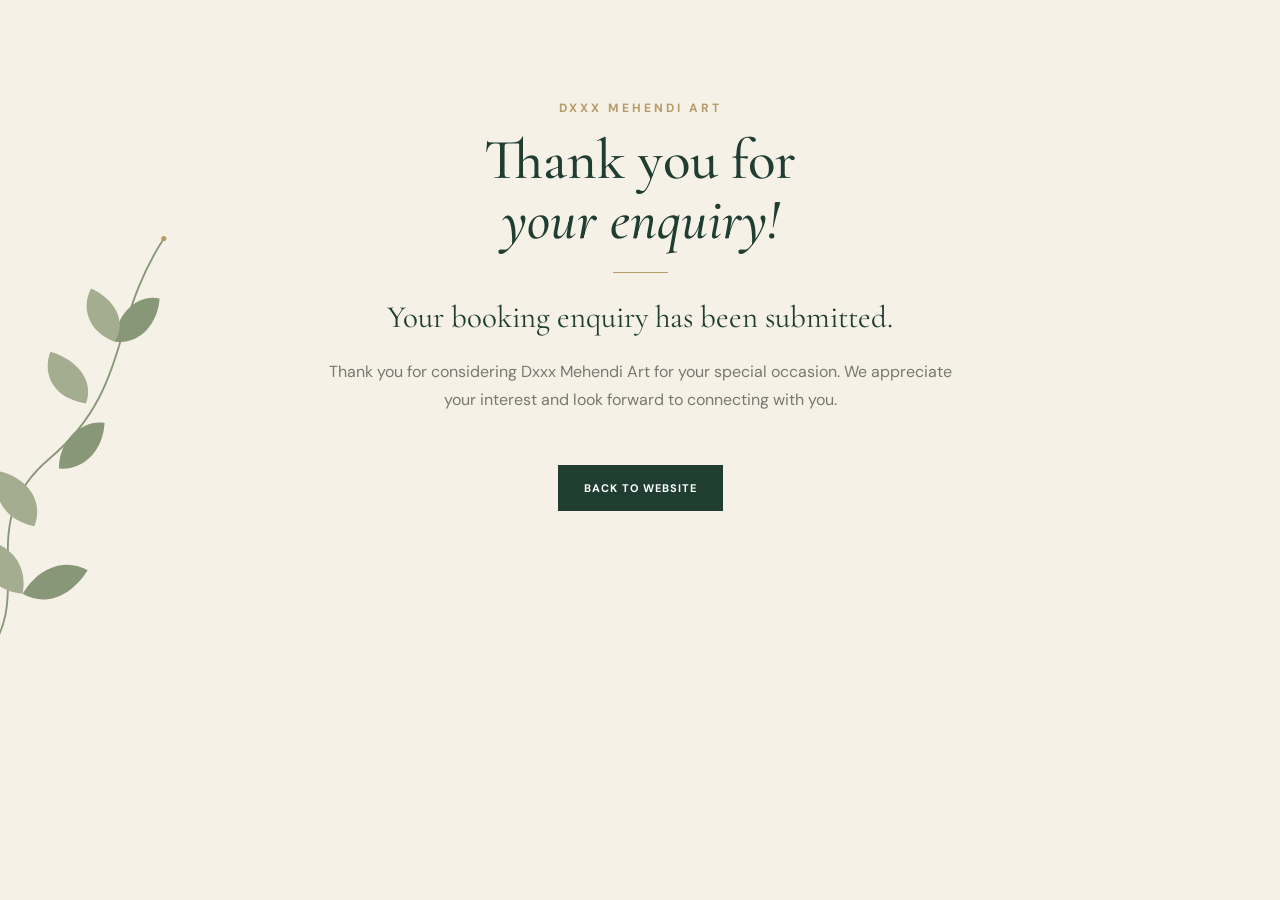
==== thank-you.html @ f759baf1 "Add files via upload" ====
<!DOCTYPE html>
<html lang="en">
<head>
  <meta charset="UTF-8">
  <meta name="viewport" content="width=device-width, initial-scale=1.0">

  <meta name="theme-color" content="#f6f1e7">
  <meta name="description" content="Thank you for your enquiry at Dxxx Mehendi Art.">

  <title>Thank You | Dxxx Mehendi Art</title>

  <!-- SAME FONTS AS HOMEPAGE -->
  <link rel="preconnect" href="https://fonts.googleapis.com">
  <link rel="preconnect" href="https://fonts.gstatic.com" crossorigin>

  <link href="https://fonts.googleapis.com/css2?family=Cormorant+Garamond:wght@400;500;600;700&family=DM+Sans:wght@400;500;600;700&display=swap" rel="stylesheet">

  <!-- SAME STYLESHEET AS HOMEPAGE -->
  <link rel="stylesheet" href="style.css">
</head>

<body>

  <!-- SAME BOTANICAL VINE ARTWORK AS HOMEPAGE -->
  <svg class="vine-library" xmlns="http://www.w3.org/2000/svg" aria-hidden="true">
    <symbol id="vine-art" viewBox="0 0 260 520">

      <path class="vine-stem" pathLength="1"
        d="M20 510 C90 430 5 350 100 270 S170 110 235 10"
        fill="none" stroke="#899779" stroke-width="2.2"
        stroke-linecap="round"/>

      <path class="vine-detail" d="M68 430 C25 425 13 390 18 365 C52 370 75 394 68 430Z" fill="#a5ad91"/>
      <path class="vine-detail" d="M68 430 C91 392 125 390 145 402 C126 432 96 446 68 430Z" fill="#899779"/>
      <path class="vine-detail" d="M82 350 C42 342 32 310 39 285 C72 292 94 319 82 350Z" fill="#a5ad91"/>
      <path class="vine-detail" d="M111 282 C111 245 141 224 165 228 C163 260 141 284 111 282Z" fill="#899779"/>
      <path class="vine-detail" d="M143 205 C103 199 91 169 101 144 C132 153 153 178 143 205Z" fill="#a5ad91"/>
      <path class="vine-detail" d="M177 132 C178 96 207 75 230 81 C228 112 205 136 177 132Z" fill="#899779"/>
      <path class="vine-detail" d="M177 132 C145 120 137 91 149 69 C176 81 192 107 177 132Z" fill="#a5ad91"/>

      <path class="vine-gold" pathLength="1"
        d="M30 475 C7 459 2 439 8 421"
        fill="none" stroke="#b69a68" stroke-width="1.2"/>

      <circle class="vine-gold-dot" cx="8" cy="421" r="3" fill="#b69a68"/>
      <circle class="vine-gold-dot" cx="235" cy="10" r="3" fill="#b69a68"/>

    </symbol>
  </svg>

  <!-- THANK YOU SECTION -->
  <section class="story section-space thank-you-page">

    <!-- SAME STORY VINE AS HOMEPAGE -->
    <svg class="vine vine-story is-visible"
      viewBox="0 0 260 520"
      aria-hidden="true">
      <use href="#vine-art"></use>
    </>

    <div class="section-inner story-inner">

      <p class="eyebrow">DXXX MEHENDI ART</p>

      <h2>
        Thank you for<br>
        <em>your enquiry!</em>
      </h2>

      <div class="gold-line"></div>

      <p class="story-tagline">
        Your booking enquiry has been submitted.
      </p>

      <p class="story-copy">
        Thank you for considering Dxxx Mehendi Art
        for your special occasion. We appreciate your
        interest and look forward to connecting with you.
      </p>

      <a href="index.html" class="btn btn-dark">
        Back to Website
      </a>

    </div>

  </section>

</body>
</html>
---- style.css ----
:root {
  --ivory: #f6f1e7;
  --cream: #eee8dc;
  --green: #203d32;
  --green-light: #345748;
  --booking-green: #657b63;
  --gold: #b69a68;
  --sage: #899779;
  --text: #343b32;
  --muted: #77796e;
  --white: #fffdf8;
}

* {
  margin: 0;
  padding: 0;
  box-sizing: border-box;
}

html {
  scroll-behavior: smooth;
  scroll-padding-top: 78px;
}

body {
  background: var(--ivory);
  color: var(--text);
  font-family: 'DM Sans', sans-serif;
  overflow-x: hidden;
}

a {
  color: inherit;
  text-decoration: none;
}

button,
input,
textarea,
select {
  font: inherit;
}

.vine-library {
  position: absolute;
  width: 0;
  height: 0;
  overflow: hidden;
}


/* HEADER */

.navbar {
  position: fixed;
  top: 0;
  left: 0;
  z-index: 100;
  width: 100%;
  min-height: 76px;
  padding: 15px 6%;
  display: flex;
  align-items: center;
  justify-content: space-between;
  gap: 25px;
  background: rgba(246, 241, 231, .97);
  border-bottom: 1px solid rgba(182, 154, 104, .2);
  box-shadow: 0 4px 18px rgba(32, 61, 50, .08);
  transform: translateY(-110%);
  transition: transform .35s ease,
              min-height .3s ease,
              padding .3s ease;
}

.navbar.nav-visible {
  transform: translateY(0);
}

.brand {
  flex-shrink: 0;
  color: var(--green);
  font-family: 'Cormorant Garamond', serif;
  font-size: 27px;
  font-weight: 700;
  letter-spacing: .2px;
  transition: font-size .3s ease;
}

.brand span {
  font-weight: 500;
}

.navbar nav {
  display: flex;
  align-items: center;
  justify-content: flex-end;
  flex-wrap: wrap;
  gap: 23px;
}

.navbar nav a {
  color: var(--green);
  font-size: 12px;
  font-weight: 600;
  transition: color .2s ease;
}

.navbar nav a:hover {
  color: var(--gold);
}

.navbar.scrolled {
  min-height: 48px;
  padding-top: 7px;
  padding-bottom: 7px;
}

.navbar.scrolled .brand {
  font-size: 20px;
}

.navbar.scrolled nav {
  gap: 17px;
}

.navbar.scrolled nav a {
  font-size: 10px;
}


/* HERO */

.hero-cover {
  min-height: 100svh;
  position: relative;
  display: flex;
  align-items: center;
  justify-content: center;
  text-align: center;
  color: white;
  background-image: url("images/IMG-20261113-WA0094.jpg");
  background-size: cover;
  background-position: center 42%;
  overflow: hidden;
}

.hero-shade {
  position: absolute;
  inset: 0;
  background: linear-gradient(
    180deg,
    rgba(15, 27, 21, .25),
    rgba(15, 27, 21, .48)
  );
}

/*
  The content moves upward.
  The buttons move separately downward.
  Hero entrance animation uses opacity only so it
  cannot override these positioning transforms.
*/

.hero-content {
  position: relative;
  z-index: 1;
  width: min(90%, 760px);
  padding: 55px 15px;
  transform: translateY(-38px);
  animation: heroAppear 1.1s ease both;
}

.hero-overline {
  color: #e8d6ae;
  font-size: 11px;
  letter-spacing: 4px;
  margin-bottom: 18px;
}

.hero-content h1 {
  font-family: 'Cormorant Garamond', serif;
  font-size: clamp(48px, 8vw, 88px);
  line-height: .98;
  font-weight: 500;
  text-shadow: 0 3px 25px rgba(0, 0, 0, .25);
}

.hero-small {
  margin-top: 20px;
  font-family: 'Cormorant Garamond', serif;
  font-size: clamp(17px, 2.5vw, 23px);
  letter-spacing: 1px;
}

.hero-buttons {
  margin-top: 34px;
  display: flex;
  align-items: center;
  justify-content: center;
  flex-wrap: wrap;
  gap: 13px;
  position: relative;
  transform: translateY(65px);
}

.btn {
  min-height: 46px;
  padding: 13px 25px;
  display: inline-flex;
  align-items: center;
  justify-content: center;
  border: 1px solid transparent;
  cursor: pointer;
  font-size: 11px;
  font-weight: 700;
  letter-spacing: 1px;
  text-transform: uppercase;
  transition: background .25s ease,
              color .25s ease,
              border-color .25s ease,
              transform .25s ease;
}

.btn:hover {
  transform: translateY(-2px);
}

.btn-light {
  color: var(--green);
  background: var(--ivory);
}

.btn-light:hover {
  background: white;
}

.btn-outline {
  color: white;
  border-color: rgba(255, 255, 255, .8);
  background: transparent;
}

.btn-outline:hover {
  color: var(--green);
  background: white;
}

.btn-dark {
  color: white;
  background: var(--green);
}

.btn-dark:hover {
  background: var(--green-light);
}

@keyframes heroAppear {
  from {
    opacity: 0;
  }
  to {
    opacity: 1;
  }
}


/* SHARED SECTION STYLES */

.section-space {
  position: relative;
  padding: 100px 7%;
  overflow: hidden;
}

.section-inner {
  position: relative;
  z-index: 3;
  width: min(100%, 1120px);
  margin: 0 auto;
}

.eyebrow {
  color: var(--gold);
  font-size: 10px;
  font-weight: 700;
  letter-spacing: 3px;
  text-transform: uppercase;
}

.section-heading {
  margin: 0 auto 42px;
  max-width: 650px;
  text-align: center;
}

.section-heading h2,
.story h2,
.contact-section h2 {
  margin-top: 10px;
  color: var(--green);
  font-family: 'Cormorant Garamond', serif;
  font-size: clamp(39px, 5vw, 57px);
  line-height: 1.05;
  font-weight: 500;
}

.section-heading > p:last-child {
  margin-top: 14px;
  color: var(--muted);
  font-size: 14px;
  line-height: 1.8;
}

.gold-line {
  width: 55px;
  height: 1px;
  margin: 22px auto;
  background: var(--gold);
}


/* BOTANICAL VINES */

/*
  Important:
  The vine is drawn using the SVG <use> element.
  Stroke dash animation is applied to the referenced artwork.
  The whole vine gently rotates while visible.
*/

.vine {
  position: absolute;
  z-index: 1;
  width: 245px;
  height: 490px;
  overflow: visible;
  pointer-events: none;
  opacity: .48;
  transform-origin: center;
}

/* Start with the vine artwork hidden */

.vine use {
  opacity: 0;
  stroke-dasharray: 1;
  stroke-dashoffset: 1;
  transition:
    stroke-dashoffset 3.2s cubic-bezier(.45, 0, .2, 1),
    opacity .8s ease;
}

/* When the section enters view, draw the artwork */

.vine.is-visible use {
  opacity: 1;
  stroke-dashoffset: 0;
}

/* Continuous gentle movement while visible */

.vine.is-visible {
  animation: vineSway 6s ease-in-out infinite;
}

/* Slightly different movement timing for natural variation */

.vine-gallery.is-visible {
  animation-duration: 7.5s;
}

.vine-services.is-visible {
  animation-duration: 6.8s;
}

.vine-contact.is-visible {
  animation-duration: 7.2s;
}

.vine-booking.is-visible {
  animation-duration: 6.5s;
}

@keyframes vineSway {
  0%, 100% {
    rotate: -1.2deg;
  }

  50% {
    rotate: 1.2deg;
  }
}

/* Different vine positions in different sections */

.vine-story {
  left: -35px;
  bottom: -95px;
  transform: rotate(-12deg);
}

.vine-gallery {
  right: -45px;
  top: 25px;
  transform: rotate(120deg) scale(.95);
  opacity: .34;
}

.vine-services {
  left: -55px;
  top: 5px;
  transform: rotate(25deg) scale(.9);
  opacity: .35;
}

.vine-contact {
  right: -35px;
  bottom: -75px;
  transform: rotate(95deg) scale(.95);
  opacity: .4;
}

.vine-booking {
  left: -55px;
  top: -5px;
  transform: rotate(18deg) scale(.9);
  opacity: .29;
}


/* OUR STORY */

.story {
  background: var(--ivory);
  text-align: center;
}

.story-inner {
  max-width: 760px;
}

.story h2 {
  margin-top: 14px;
}

.story-tagline {
  max-width: 620px;
  margin: 0 auto 18px;
  color: var(--green);
  font-family: 'Cormorant Garamond', serif;
  font-size: clamp(22px, 3vw, 29px);
  line-height: 1.4;
}

.story-copy {
  max-width: 650px;
  margin: 0 auto;
  color: var(--muted);
  font-size: 14px;
  line-height: 2;
}

.text-link {
  display: inline-block;
  margin-top: 28px;
  padding-bottom: 6px;
  color: var(--green);
  border-bottom: 1px solid var(--gold);
  font-size: 9px;
  font-weight: 700;
  letter-spacing: 1px;
  text-transform: uppercase;
}

.text-link span {
  margin-left: 5px;
  color: var(--gold);
}


/* GALLERY */

.gallery-section {
  background: #eee8dc;
}

.gallery-grid {
  display: grid;
  grid-template-columns: repeat(3, minmax(0, 1fr));
  gap: 18px;
}

.gallery-item {
  position: relative;
  display: block;
  width: 100%;
  aspect-ratio: 4 / 5;
  padding: 0;
  overflow: hidden;
  border: 0;
  border-radius: 13px;
  background: #ded7c9;
  cursor: pointer;
  box-shadow: 0 5px 18px rgba(32, 61, 50, .08);
}

.gallery-item img {
  width: 100%;
  height: 100%;
  display: block;
  object-fit: cover;
  transition: transform .5s ease;
}

.gallery-item:hover img {
  transform: scale(1.055);
}

.gallery-item:focus-visible {
  outline: 3px solid var(--gold);
  outline-offset: 3px;
}


/* SERVICES — REDUCED EMPTY SPACE */

.services-section {
  background: var(--ivory);
  padding-top: 68px;
  padding-bottom: 72px;
}

.services-section .section-heading {
  margin-bottom: 25px;
}

.service-grid {
  display: grid;
  grid-template-columns: repeat(2, minmax(0, 1fr));
  gap: 16px;
}

.service-card {
  min-height: 0;
  padding: 23px 24px 25px;
  text-align: center;
  background: rgba(255, 253, 248, .86);
  border: 1px solid rgba(182, 154, 104, .35);
  border-radius: 4px;
  transition: transform .3s ease,
              box-shadow .3s ease;
}

.service-card:hover {
  transform: translateY(-4px);
  box-shadow: 0 12px 28px rgba(32, 61, 50, .07);
}

.service-number {
  display: block;
  margin-bottom: 8px;
  color: var(--gold);
  font-size: 19px;
}

.service-card h3 {
  color: var(--green);
  font-family: 'Cormorant Garamond', serif;
  font-size: 26px;
  font-weight: 600;
  line-height: 1.12;
}

.service-card p {
  max-width: 390px;
  margin: 8px auto 0;
  color: var(--muted);
  font-size: 12px;
  line-height: 1.65;
}


/* CONTACT — WARM CREAM */

.contact-section {
  position: relative;
  padding: 82px 7%;
  overflow: hidden;
  color: var(--text);
  background: #EEE8DC;
  text-align: center;
}

.contact-section h2 {
  color: var(--green);
}

.contact-section .eyebrow {
  color: #927849;
}

.contact-section .gold-line {
  background: #b69a68;
}

.contact-intro {
  margin: 0 auto;
  color: #77796e;
  font-size: 14px;
  line-height: 1.8;
}

.social-links {
  display: flex;
  align-items: center;
  justify-content: center;
  flex-wrap: wrap;
  gap: 38px;
  margin-top: 38px;
}

.social-link {
  min-width: 70px;
  display: flex;
  flex-direction: column;
  align-items: center;
  gap: 11px;
  color: var(--green);
  font-size: 11px;
  transition: color .2s ease,
              transform .2s ease;
}

.social-link:hover {
  color: #927849;
  transform: translateY(-4px);
}

.social-link svg {
  width: 27px;
  height: 27px;
  fill: none;
  stroke: currentColor;
  stroke-width: 1.6;
  stroke-linecap: round;
  stroke-linejoin: round;
}

.social-link .icon-fill {
  fill: currentColor;
  stroke: none;
}


/* BOOKING — BOTANICAL GREEN */

.booking-section {
  background: #657B63;
}

.booking-section .section-heading h2,
.booking-section .section-heading > p:last-child {
  color: #fffdf8;
}

.booking-section .section-heading .eyebrow {
  color: #ead6a9;
}

.booking-section .gold-line {
  background: #ead6a9;
}

.booking-inner {
  max-width: 790px;
}

.booking-form {
  padding: 34px;
  background: var(--white);
  border: 1px solid rgba(255, 255, 255, .45);
  box-shadow: 0 12px 35px rgba(20, 38, 26, .12);
}

.form-row {
  display: grid;
  grid-template-columns: repeat(2, minmax(0, 1fr));
  gap: 18px;
}

.form-group {
  margin-bottom: 18px;
}

.form-group label {
  display: block;
  margin-bottom: 8px;
  color: var(--green);
  font-size: 12px;
  font-weight: 700;
}

.form-group input,
.form-group select,
.form-group textarea {
  width: 100%;
  min-height: 46px;
  padding: 12px 13px;
  color: var(--text);
  background: #fbf9f4;
  border: 1px solid #ded8ca;
  border-radius: 2px;
  outline: none;
  font-size: 13px;
}

.form-group textarea {
  resize: vertical;
  min-height: 110px;
}

.form-group input:focus,
.form-group select:focus,
.form-group textarea:focus {
  border-color: var(--sage);
  box-shadow: 0 0 0 2px rgba(137, 151, 121, .12);
}

.booking-form .btn {
  width: 100%;
}

.form-note {
  margin-top: 14px;
  color: var(--muted);
  text-align: center;
  font-size: 11px;
}

/* Brand name sits below the Booking form */

.booking-brand {
  margin-top: 34px;
  color: #f2e5c8;
  text-align: center;
  font-family: 'Cormorant Garamond', serif;
  font-size: 27px;
  font-weight: 500;
  letter-spacing: 1px;
}

.hidden-field {
  display: none;
}


/* WHATSAPP */

.whatsapp-float {
  position: fixed;
  z-index: 90;
  right: 20px;
  bottom: 20px;
  width: 54px;
  height: 54px;
  display: flex;
  align-items: center;
  justify-content: center;
  border-radius: 50%;
  color: white;
  background: #238b58;
  box-shadow: 0 5px 18px rgba(0, 0, 0, .2);
  transition: transform .2s ease;
}

.whatsapp-float:hover {
  transform: scale(1.08);
}

.whatsapp-float svg {
  width: 28px;
  height: 28px;
  fill: none;
  stroke: currentColor;
  stroke-width: 1.5;
  stroke-linecap: round;
  stroke-linejoin: round;
}


/* LIGHTBOX */

.lightbox {
  position: fixed;
  z-index: 300;
  inset: 0;
  display: none;
  align-items: center;
  justify-content: center;
  padding: 55px 65px;
  background: rgba(12, 18, 14, .95);
}

.lightbox.open {
  display: flex;
}

.lightbox img {
  max-width: min(85vw, 900px);
  max-height: 82vh;
  object-fit: contain;
  border-radius: 5px;
  box-shadow: 0 10px 40px rgba(0, 0, 0, .3);
}

.lightbox-close,
.lightbox-arrow {
  position: absolute;
  display: flex;
  align-items: center;
  justify-content: center;
  color: white;
  background: transparent;
  border: 0;
  cursor: pointer;
}

.lightbox-close {
  top: 15px;
  right: 25px;
  font-size: 38px;
}

.lightbox-arrow {
  top: 50%;
  width: 45px;
  height: 55px;
  font-size: 28px;
  transform: translateY(-50%);
}

.lightbox-prev {
  left: 12px;
}

.lightbox-next {
  right: 12px;
}

.lightbox-count {
  position: absolute;
  bottom: 17px;
  left: 50%;
  color: white;
  font-size: 12px;
  transform: translateX(-50%);
}


/* FOOTER */

.footer {
  padding: 18px 15px;
  color: rgba(255, 253, 248, .7);
  background: #192f27;
  text-align: center;
  font-size: 10px;
  letter-spacing: .5px;
}


/* TABLET */

@media (max-width: 900px) {

  .navbar {
    padding-left: 4%;
    padding-right: 4%;
    gap: 14px;
  }

  .navbar nav {
    gap: 13px;
  }

  .navbar nav a {
    font-size: 11px;
  }

  .brand {
    font-size: 23px;
  }

  .gallery-grid {
    gap: 13px;
  }

}


/* MOBILE */

@media (max-width: 600px) {

  html {
    scroll-padding-top: 62px;
  }

  .navbar {
    min-height: 48px;
    padding: 7px 10px;
    gap: 8px;
  }

  .brand {
    font-size: 17px;
    line-height: 1;
  }

  .navbar nav {
    width: auto;
    justify-content: flex-end;
    gap: 9px;
    flex-wrap: nowrap;
  }

  .navbar nav a {
    font-size: 8px;
    white-space: nowrap;
  }

  .navbar.scrolled {
    min-height: 42px;
    padding: 6px 9px;
  }

  .navbar.scrolled .brand {
    font-size: 15px;
  }

  .navbar.scrolled nav {
    gap: 8px;
  }

  .navbar.scrolled nav a {
    font-size: 8px;
  }

  .hero-cover {
    min-height: 100svh;
    background-position: center 42%;
  }

  .hero-content {
    padding: 40px 10px;
    transform: translateY(-225px);
  }

  .hero-overline {
    font-size: 9px;
    letter-spacing: 3px;
  }

  .hero-content h1 {
    font-size: clamp(43px, 12vw, 65px);
  }

  .hero-small {
    font-size: 17px;
  }

  .hero-buttons {
    gap: 9px;
    margin-top: 27px;
    transform: translateY(395px);
  }

  .btn {
    min-height: 43px;
    padding: 12px 16px;
    font-size: 9px;
  }

  .section-space {
    padding: 70px 5%;
  }

  .section-heading {
    margin-bottom: 30px;
  }

  .section-heading h2,
  .story h2,
  .contact-section h2 {
    font-size: 42px;
  }

  .story-tagline {
    font-size: 23px;
  }

  .story-copy {
    font-size: 13px;
    line-height: 1.9;
  }

  /* Gallery: 2 columns on phones */

  .gallery-grid {
    grid-template-columns: repeat(2, minmax(0, 1fr));
    gap: 10px;
  }

  .gallery-item {
    aspect-ratio: 4 / 5;
    border-radius: 9px;
  }

  /* Compact Services */

  .services-section {
    padding-top: 52px;
    padding-bottom: 55px;
  }

  .services-section .section-heading {
    margin-bottom: 20px;
  }

  .service-grid {
    grid-template-columns: 1fr;
    gap: 11px;
  }

  .service-card {
    padding: 20px 17px;
  }

  .service-card h3 {
    font-size: 24px;
  }

  .service-card p {
    font-size: 12px;
  }

  /* Contact */

  .contact-section {
    padding: 65px 5%;
  }

  .social-links {
    gap: 25px;
    margin-top: 30px;
  }

  .social-link {
    min-width: 58px;
    font-size: 10px;
  }

  /* Booking */

  .booking-form {
    padding: 22px 17px;
  }

  .form-row {
    grid-template-columns: 1fr;
    gap: 0;
  }

  .form-group {
    margin-bottom: 15px;
  }

  .booking-brand {
    margin-top: 28px;
    font-size: 24px;
  }

  /* Mobile vines */

  .vine {
    width: 155px;
    height: 310px;
    opacity: .38;
  }

  .vine-story {
    left: -58px;
  }

  .vine-gallery {
    right: -65px;
  }

  .vine-services {
    left: -72px;
  }

  .vine-contact {
    right: -62px;
  }

  .vine-booking {
    left: -70px;
  }

  .whatsapp-float {
    width: 49px;
    height: 49px;
    right: 14px;
    bottom: 14px;
  }

  .lightbox {
    padding: 50px 35px;
  }

  .lightbox img {
    max-width: 88vw;
    max-height: 78vh;
  }

  .lightbox-prev {
    left: 2px;
  }

  .lightbox-next {
    right: 2px;
  }

}


/* SMALL PHONES */

@media (max-width: 370px) {

  .brand {
    font-size: 20px;
  }

  .navbar nav {
    gap: 6px;
  }

  .navbar nav a {
    font-size: 7px;
  }

  .navbar.scrolled .brand {
    font-size: 13px;
  }

  .navbar.scrolled nav {
    gap: 5px;
  }

  .navbar.scrolled nav a {
    font-size: 7px;
  }

  .hero-buttons .btn {
    padding: 11px 12px;
  }

}


/* REDUCED MOTION ACCESSIBILITY */

@media (prefers-reduced-motion: reduce) {

  *,
  *::before,
  *::after {
    scroll-behavior: auto !important;
    animation-duration: .01ms !important;
    transition-duration: .01ms !important;
  }

}

/* SECOND VINE — OPPOSITE SIDE */
.vine-second {
  
  position: absolute !important;
  top: auto !important;
  left: auto !important;
  right: -70px !important;
  bottom: -100px !important;

  width: 320px !important;
  height: 560px !important;

  transform: rotate(-45deg) !important;
  transform-origin: bottom right;

  opacity: 0.88;
  pointer-events: none;
  z-index: 0;
  
}

.vine-extra {
  position: absolute !important;
  top: -450px !important;
  left: 80px !important;
  right: auto !important;


  width: 520px !important;
  height: 800px !important;

  transform: rotate(30deg) !important;
  transform-origin: left;

  opacity: 0.68;
  pointer-events: none;
  z-index: 0;
}

.vine-third {
  position: absolute !important;
  top: 100px !important;
  left: 80px !important;
  right: auto !important;


  width: 420px !important;
  height: 1800px !important;

  transform: rotate(18deg) !important;
  transform-origin: left;

  opacity: 0.88;
  pointer-events: none;
  z-index: 0;
}

/* =====================================
   HAMBURGER NAVIGATION
===================================== */

.navbar {
  justify-content: space-between;
}

.menu-toggle {
  width: 43px;
  height: 40px;
  display: flex;
  flex-direction: column;
  justify-content: center;
  align-items: center;
  gap: 6px;
  background: transparent;
  border: 0;
  cursor: pointer;
}

.menu-toggle span {
  width: 27px;
  height: 2px;
  background: var(--green);
  border-radius: 3px;
  transition: .3s ease;
}

.menu-toggle.active span:first-child {
  transform: translateY(8px) rotate(45deg);
}

.menu-toggle.active span:nth-child(2) {
  opacity: 0;
}

.menu-toggle.active span:last-child {
  transform: translateY(-8px) rotate(-45deg);
}

.navbar .menu-panel {
  position: absolute;
  top: 100%;
  right: 6%;
  width: 210px;
  display: none;
  flex-direction: column;
  align-items: stretch;
  gap: 0;
  flex-wrap: nowrap;
  background: var(--ivory);
  border: 1px solid rgba(182, 154, 104, .4);
  box-shadow: 0 10px 25px rgba(32, 61, 50, .12);
}

.navbar .menu-panel.open {
  display: flex;
}

.navbar .menu-panel a {
  padding: 14px 20px;
  font-size: 24px !important;
  border-bottom: 1px solid rgba(182, 154, 104, .18);
}

.navbar .menu-panel a:last-child {
  border-bottom: 0;
}

.navbar .menu-panel a:hover {
  background: var(--cream);
  color: var(--gold);
}

/* =====================================
   LARGER TEXT THROUGHOUT WEBSITE
===================================== */

.story-copy,
.contact-intro,
.section-heading > p:last-child,
.service-card p {
  font-size: 16px;
  line-height: 1.8;
}

.story-tagline {
  font-size: clamp(24px, 3vw, 31px);
  line-height: 1.45;
}

.service-card h3 {
  font-size: 30px;
}

.eyebrow {
  font-size: 12px;
}

.text-link {
  font-size: 14px;
}

.form-group label {
  font-size: 15px;
}

.form-group input,
.form-group select,
.form-group textarea {
  font-size: 16px;
}

.booking-form .btn {
  font-size: 15px;
}

.form-note {
  font-size: 13px;
}

/* =====================================
   CONTACT — BIGGER ICONS AND TEXT
===================================== */

#contact {
  padding-top: 95px;
  padding-bottom: 95px;
}

#contact h2 {
  font-size: clamp(44px, 5vw, 60px);
}

#contact .contact-intro {
  font-size: 17px;
}

#contact .social-links {
  gap: 48px;
  margin-top: 45px;
}

#contact .social-link {
  min-width: 90px;
  gap: 14px;
  font-size: 16px;
  font-weight: 600;
}

#contact .social-link svg {
  width: 43px;
  height: 43px;
  stroke-width: 1.9;
}

/* =====================================
   MOBILE ADJUSTMENTS
===================================== */

@media (max-width: 600px) {

  .navbar {
    min-height: 52px;
    padding: 7px 15px;
  }

  .brand {
    font-size: 24px;
  }

  .navbar.scrolled .brand {
    font-size: 22px;
  }

  .navbar .menu-panel {
    right: 12px;
    width: 200px;
  }

  .navbar .menu-panel a {
  padding: 14px 20px;
  font-size: 13px !important;
  }

  .story-copy,
  .contact-intro,
  .section-heading > p:last-child,
  .service-card p {
    font-size: 15px;
    line-height: 1.8;
  }

  .story-tagline {
    font-size: 20px;
  }

  .service-card h3 {
    font-size: 27px;
  }

  .form-group label {
    font-size: 15px;
  }

  .form-group input,
  .form-group select,
  .form-group textarea {
    font-size: 16px;
  }

  #contact {
    padding-top: 80px;
    padding-bottom: 80px;
  }

  #contact h2 {
    font-size: 46px;
  }

  #contact .contact-intro {
    font-size: 16px;
  }

  #contact .social-links {
    gap: 32px;
    row-gap: 30px;
    margin-top: 38px;
  }

  #contact .social-link {
    min-width: 82px;
    font-size: 15px;
    gap: 12px;
  }

  #contact .social-link svg {
    width: 40px;
    height: 40px;
  }

}

@media (max-width: 370px) {
  .brand {
    font-size: 17px;
  }
}

/* CONTACT SECTION */
#contact {
  padding-top: 45px;
  padding-bottom: 45px;
}

#contact .contact-intro {
  margin: 12px auto 20px;
  line-height: 1.4;
}

/* KEEP ALL FOUR ICONS IN ONE ROW */
#contact .social-links {
  display: flex;
  flex-wrap: nowrap;
  justify-content: space-between;
  align-items: flex-start;
  gap: 5px;
  margin: 20px auto 0;
  width: 100%;
}

#contact .social-link {
  flex: 1;
  min-width: 0;
  gap: 8px;
  font-size: 12px;
  white-space: nowrap;
}

#contact .social-link svg {
  width: 32px;
  height: 32px;
}

#contact h2 {
  margin-bottom: 12px;
}

/* =====================================
   GALLERY — DECORATIVE EDGE VINES
   (created in script.js, reuse #vine-art)
===================================== */

.vine.gallery-vine {
  top: var(--vine-top);
  width: var(--vine-w);
  height: calc(var(--vine-w) * 2);
  opacity: var(--vine-opacity);
  transform: rotate(var(--vine-rot)) scaleX(var(--vine-flip));
}

.gallery-vine-left {
  left: var(--vine-edge);
}

.gallery-vine-right {
  right: var(--vine-edge);
}

.vine.gallery-vine.is-visible {
  animation-duration: var(--vine-sway, 6s);
}

/* FORCE BOTANICAL VINE VISIBILITY ON THANK YOU PAGE */

.thank-you-page {
  position: relative;
  min-height: 100vh;
  overflow: hidden;
  isolation: isolate;
}

.thank-you-page .vine-story {
  display: block !important;
  visibility: visible !important;
  opacity: 1 !important;

  position: absolute !important;
  left: -35px !important;
  right: auto !important;
  top: 50% !important;

  width: 220px !important;
  height: 440px !important;

  transform: translateY(-50%) !important;

  z-index: 1 !important;
  pointer-events: none;
}

.thank-you-page .vine-story .vine-stem,
.thank-you-page .vine-story .vine-detail,
.thank-you-page .vine-story .vine-gold,
.thank-you-page .vine-story .vine-gold-dot {
  visibility: visible !important;
  opacity: 1 !important;
  animation: none !important;
}

.thank-you-page .section-inner {
  position: relative;
  z-index: 2;
}

.thank-you-page .btn {
  margin-top: 50px;
}

/* PERFORMANCE AND IMAGE RENDERING */

.gallery-item img {
  display: block;
  width: 100%;
  height: 100%;
  object-fit: cover;
  content-visibility: auto;
}

.lightbox img {
  image-rendering: auto;
}
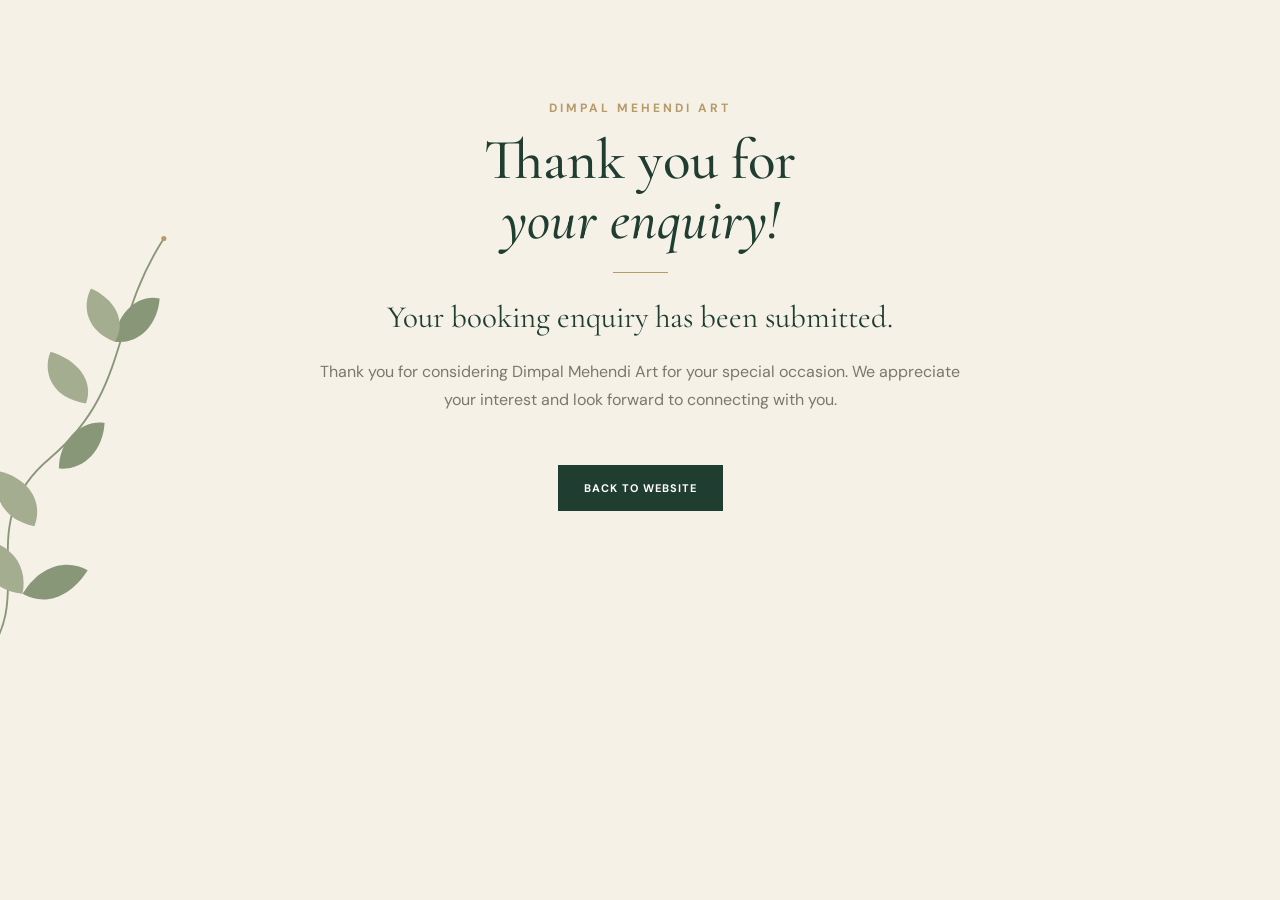
==== commit ac7f2307: "Dxxx to Dimpal" ====
--- a/thank-you.html
+++ b/thank-you.html
@@ -6,9 +6,9 @@
   <meta name="viewport" content="width=device-width, initial-scale=1.0">
 
   <meta name="theme-color" content="#f6f1e7">
-  <meta name="description" content="Thank you for your enquiry at Dxxx Mehendi Art.">
+  <meta name="description" content="Thank you for your enquiry at Dimpal Mehendi Art.">
 
-  <title>Thank You | Dxxx Mehendi Art</title>
+  <title>Thank You | Dimpal Mehendi Art</title>
 
   <!-- SAME FONTS AS HOMEPAGE -->
   <link rel="preconnect" href="https://fonts.googleapis.com">
@@ -61,7 +61,7 @@
 
     <div class="section-inner story-inner">
 
-      <p class="eyebrow">DXXX MEHENDI ART</p>
+      <p class="eyebrow">DIMPAL MEHENDI ART</p>
 
       <h2>
         Thank you for<br>
@@ -75,7 +75,7 @@
       </p>
 
       <p class="story-copy">
-        Thank you for considering Dxxx Mehendi Art
+        Thank you for considering Dimpal Mehendi Art
         for your special occasion. We appreciate your
         interest and look forward to connecting with you.
       </p>
